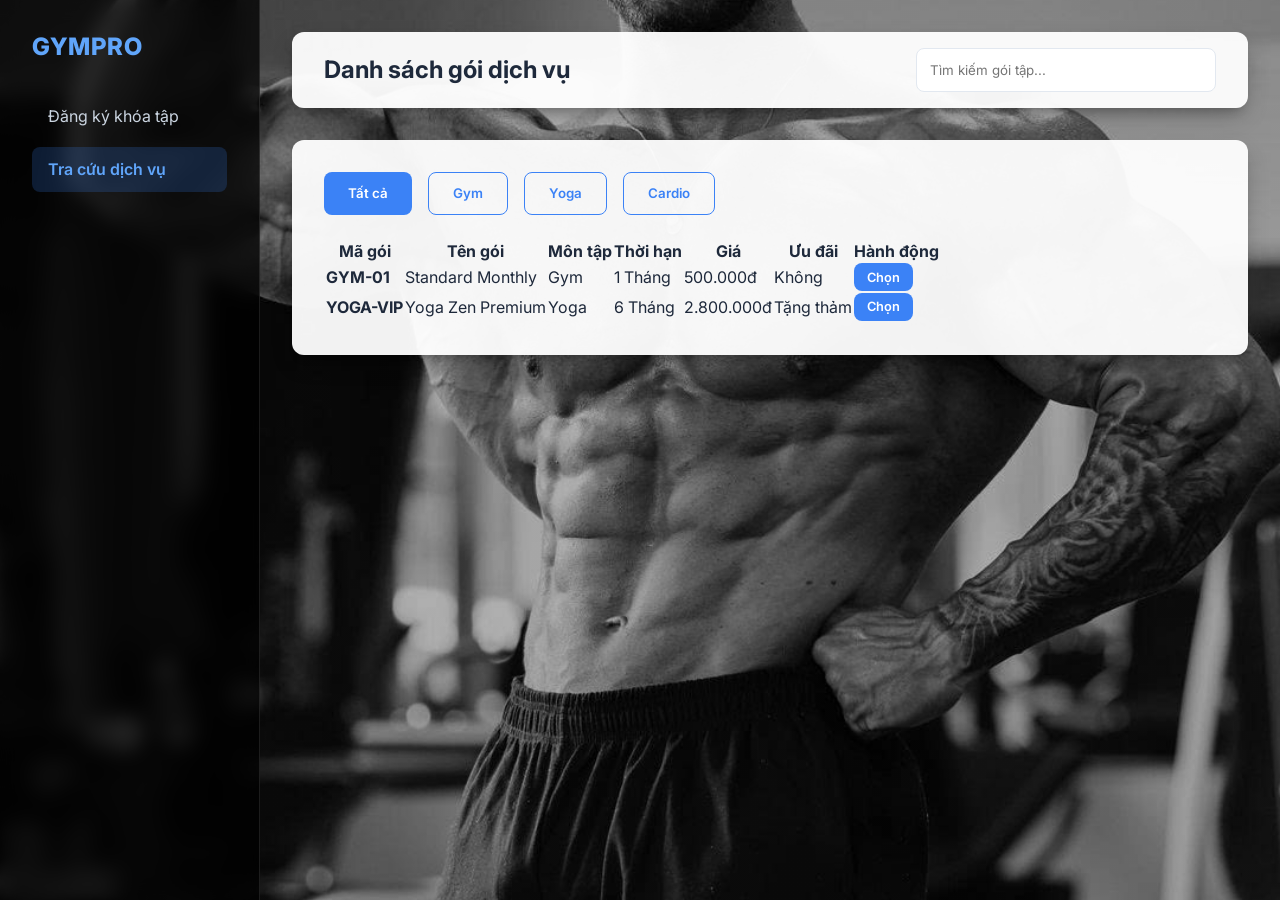
==== search.html @ 933e8056 "first commit" ====
<!doctype html>
<html lang="vi">
  <head>
    <meta charset="UTF-8" />
    <title>Tra cứu gói tập - GymPro</title>
    <link rel="stylesheet" href="style.css" />
  </head>
  <body>
    <!-- Sidebar tương tự index.html -->
    <nav class="sidebar">
      <div class="logo">GymPro</div>
      <ul class="menu-list">
        <li class="menu-item">
          <a href="index.html" class="menu-link">Đăng ký khóa tập</a>
        </li>
        <li class="menu-item">
          <a href="search.html" class="menu-link active">Tra cứu dịch vụ</a>
        </li>
      </ul>
    </nav>

    <main class="main-content">
      <header>
        <h2>Danh sách gói dịch vụ</h2>
        <input
          type="text"
          placeholder="Tìm kiếm gói tập..."
          style="width: 300px"
        />
      </header>

      <section class="card">
        <div style="margin-bottom: 1.5rem; display: flex; gap: 1rem">
          <button class="btn btn-primary">Tất cả</button>
          <button class="btn btn-outline">Gym</button>
          <button class="btn btn-outline">Yoga</button>
          <button class="btn btn-outline">Cardio</button>
        </div>

        <table>
          <thead>
            <tr>
              <th>Mã gói</th>
              <th>Tên gói</th>
              <th>Môn tập</th>
              <th>Thời hạn</th>
              <th>Giá</th>
              <th>Ưu đãi</th>
              <th>Hành động</th>
            </tr>
          </thead>
          <tbody>
            <tr>
              <td><b>GYM-01</b></td>
              <td>Standard Monthly</td>
              <td>Gym</td>
              <td>1 Tháng</td>
              <td>500.000đ</td>
              <td>Không</td>
              <td>
                <a
                  href="index.html"
                  class="btn btn-primary"
                  style="padding: 0.4rem 0.8rem; font-size: 0.8rem"
                  >Chọn</a
                >
              </td>
            </tr>
            <tr>
              <td><b>YOGA-VIP</b></td>
              <td>Yoga Zen Premium</td>
              <td>Yoga</td>
              <td>6 Tháng</td>
              <td>2.800.000đ</td>
              <td>Tặng thảm</td>
              <td>
                <a
                  href="index.html"
                  class="btn btn-primary"
                  style="padding: 0.4rem 0.8rem; font-size: 0.8rem"
                  >Chọn</a
                >
              </td>
            </tr>
          </tbody>
        </table>
      </section>
    </main>
  </body>
</html>
---- style.css ----
@import url("https://fonts.googleapis.com/css2?family=Inter:wght@300;400;500;600;700&display=swap");

:root {
  --primary: #3b82f6;
  --primary-light: #60a5fa;
  --bg-light: #dbeafe;
  --text-dark: #1e293b;
  --text-gray: #64748b;
  --white: #ffffff;
  --shadow:
    0 10px 25px -5px rgba(0, 0, 0, 0.3), 0 8px 10px -6px rgba(0, 0, 0, 0.2);
  --radius: 12px;
  --transition: all 0.3s ease;
}

* {
  margin: 0;
  padding: 0;
  box-sizing: border-box;
  font-family: "Inter", sans-serif;
}

body {
  /* Lớp phủ mờ ở mức 0.3 để ảnh sáng sủa */
  background-image:
    linear-gradient(rgba(0, 0, 0, 0.3), rgba(0, 0, 0, 0.3)), url("ANHGYM.jpg");
  background-size: cover;
  background-position: center;
  background-attachment: fixed;
  background-repeat: no-repeat;
  color: var(--white);
  display: flex;
  min-height: 100vh;
}

/* --- Layout chính --- */
.sidebar {
  width: 260px;
  background: rgba(0, 0, 0, 0.75);
  backdrop-filter: blur(10px);
  border-right: 1px solid rgba(255, 255, 255, 0.1);
  padding: 2rem;
  position: fixed;
  height: 100vh;
}

.main-content {
  margin-left: 260px;
  width: calc(100% - 260px);
  padding: 2rem;
}

header {
  display: flex;
  justify-content: space-between;
  align-items: center;
  margin-bottom: 2rem;
  background: rgba(255, 255, 255, 0.95);
  color: var(--text-dark);
  padding: 1rem 2rem;
  border-radius: var(--radius);
  box-shadow: var(--shadow);
}

.logo {
  font-size: 1.5rem;
  font-weight: 800;
  color: var(--primary-light);
  text-transform: uppercase;
  letter-spacing: 1px;
}

/* --- Menu Sidebar --- */
.menu-list {
  list-style: none;
  margin-top: 2rem;
}

.menu-item {
  margin-bottom: 0.5rem;
}

.menu-link {
  text-decoration: none;
  color: #cbd5e1;
  padding: 0.8rem 1rem;
  display: block;
  border-radius: 8px;
  transition: var(--transition);
}

.menu-link.active,
.menu-link:hover {
  background: rgba(59, 130, 246, 0.2);
  color: var(--primary-light);
  font-weight: 600;
}

/* --- Form & UI Elements --- */
.card {
  background: rgba(255, 255, 255, 0.95);
  color: var(--text-dark);
  padding: 2rem;
  border-radius: var(--radius);
  box-shadow: var(--shadow);
}

.form-group {
  margin-bottom: 1.5rem;
}

label {
  display: block;
  margin-bottom: 0.5rem;
  font-weight: 500;
  font-size: 0.9rem;
  color: var(--text-dark);
}

input,
select {
  width: 100%;
  padding: 0.8rem;
  border: 1px solid #e2e8f0;
  border-radius: 8px;
  outline: none;
  transition: var(--transition);
  background: var(--white);
  color: var(--text-dark);
}

input:focus,
select:focus {
  border-color: var(--primary);
  box-shadow: 0 0 0 3px rgba(59, 130, 246, 0.1);
}

/* --- Buttons --- */
.btn {
  padding: 0.8rem 1.5rem;
  border-radius: 8px;
  border: none;
  cursor: pointer;
  font-weight: 600;
  transition: var(--transition);
  text-decoration: none;
  display: inline-block;
  text-align: center;
}

.btn-primary {
  background: var(--primary);
  color: white;
}
.btn-primary:hover {
  background: #2563eb;
  transform: translateY(-2px);
}

.btn-outline {
  border: 1px solid var(--primary);
  color: var(--primary);
  background: transparent;
}
.btn-outline:hover {
  background: var(--bg-light);
}

.btn-danger {
  background: #fee2e2;
  color: #ef4444;
}

/* Responsive cơ bản */
@media (max-width: 768px) {
  .sidebar {
    display: none;
  }
  .main-content {
    margin-left: 0;
    width: 100%;
  }
}
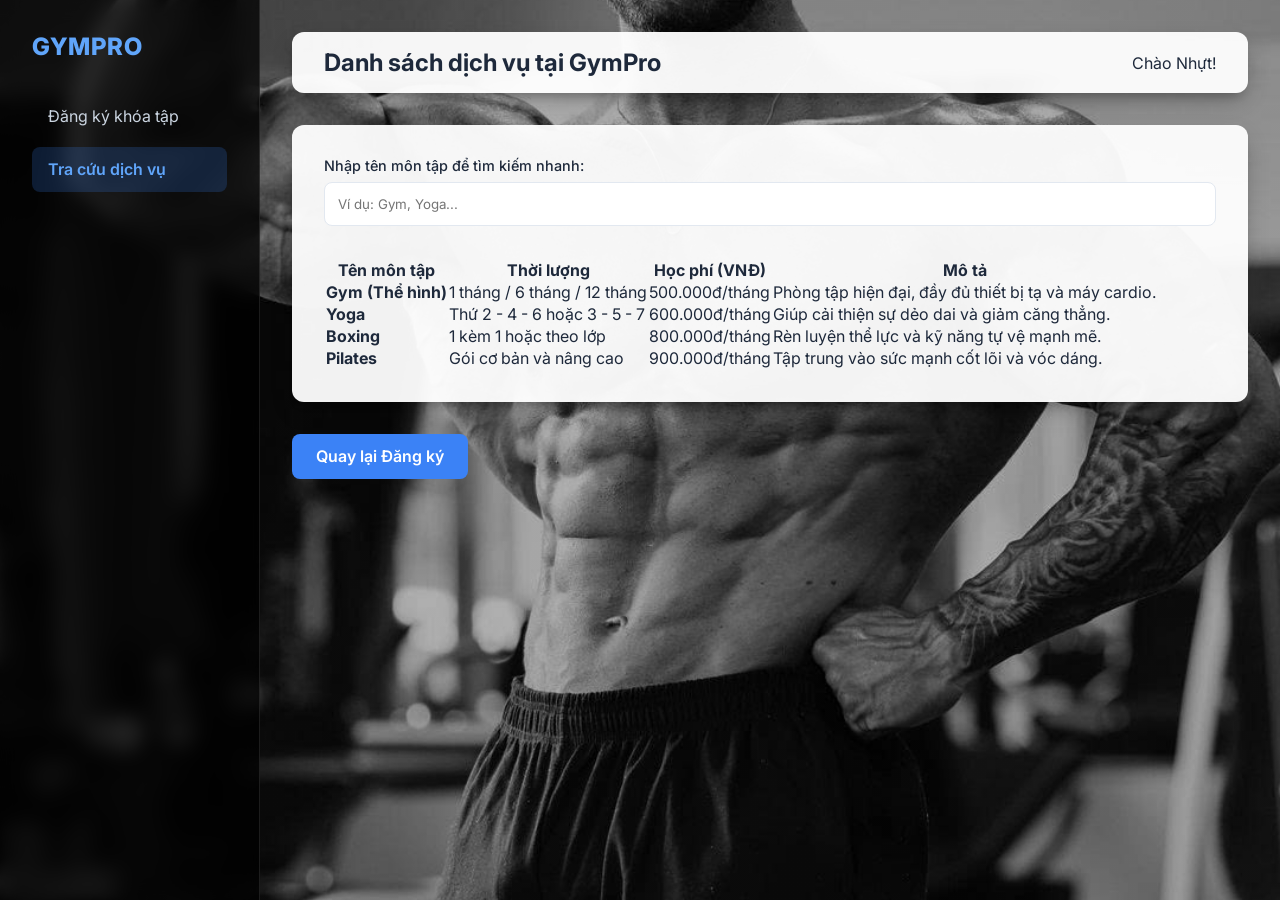
==== commit 2f506056: "Cập nhật menu và thêm trang Tra cứu dịch vụ" ====
--- a/search.html
+++ b/search.html
@@ -2,11 +2,10 @@
 <html lang="vi">
   <head>
     <meta charset="UTF-8" />
-    <title>Tra cứu gói tập - GymPro</title>
+    <title>Tra cứu dịch vụ - GymPro</title>
     <link rel="stylesheet" href="style.css" />
   </head>
   <body>
-    <!-- Sidebar tương tự index.html -->
     <nav class="sidebar">
       <div class="logo">GymPro</div>
       <ul class="menu-list">
@@ -21,70 +20,83 @@
 
     <main class="main-content">
       <header>
-        <h2>Danh sách gói dịch vụ</h2>
-        <input
-          type="text"
-          placeholder="Tìm kiếm gói tập..."
-          style="width: 300px"
-        />
+        <h2>Danh sách dịch vụ tại GymPro</h2>
+        <div class="user-info">Chào Nhựt!</div>
       </header>
 
       <section class="card">
-        <div style="margin-bottom: 1.5rem; display: flex; gap: 1rem">
-          <button class="btn btn-primary">Tất cả</button>
-          <button class="btn btn-outline">Gym</button>
-          <button class="btn btn-outline">Yoga</button>
-          <button class="btn btn-outline">Cardio</button>
+        <div class="form-group" style="margin-bottom: 2rem">
+          <label>Nhập tên môn tập để tìm kiếm nhanh:</label>
+          <input
+            type="text"
+            id="searchInput"
+            placeholder="Ví dụ: Gym, Yoga..."
+            onkeyup="filterServices()"
+          />
         </div>
 
-        <table>
+        <table id="serviceTable">
           <thead>
             <tr>
-              <th>Mã gói</th>
-              <th>Tên gói</th>
-              <th>Môn tập</th>
-              <th>Thời hạn</th>
-              <th>Giá</th>
-              <th>Ưu đãi</th>
-              <th>Hành động</th>
+              <th>Tên môn tập</th>
+              <th>Thời lượng</th>
+              <th>Học phí (VNĐ)</th>
+              <th>Mô tả</th>
             </tr>
           </thead>
           <tbody>
             <tr>
-              <td><b>GYM-01</b></td>
-              <td>Standard Monthly</td>
-              <td>Gym</td>
-              <td>1 Tháng</td>
-              <td>500.000đ</td>
-              <td>Không</td>
-              <td>
-                <a
-                  href="index.html"
-                  class="btn btn-primary"
-                  style="padding: 0.4rem 0.8rem; font-size: 0.8rem"
-                  >Chọn</a
-                >
-              </td>
+              <td><strong>Gym (Thể hình)</strong></td>
+              <td>1 tháng / 6 tháng / 12 tháng</td>
+              <td>500.000đ/tháng</td>
+              <td>Phòng tập hiện đại, đầy đủ thiết bị tạ và máy cardio.</td>
             </tr>
             <tr>
-              <td><b>YOGA-VIP</b></td>
-              <td>Yoga Zen Premium</td>
-              <td>Yoga</td>
-              <td>6 Tháng</td>
-              <td>2.800.000đ</td>
-              <td>Tặng thảm</td>
-              <td>
-                <a
-                  href="index.html"
-                  class="btn btn-primary"
-                  style="padding: 0.4rem 0.8rem; font-size: 0.8rem"
-                  >Chọn</a
-                >
-              </td>
+              <td><strong>Yoga</strong></td>
+              <td>Thứ 2 - 4 - 6 hoặc 3 - 5 - 7</td>
+              <td>600.000đ/tháng</td>
+              <td>Giúp cải thiện sự dẻo dai và giảm căng thẳng.</td>
+            </tr>
+            <tr>
+              <td><strong>Boxing</strong></td>
+              <td>1 kèm 1 hoặc theo lớp</td>
+              <td>800.000đ/tháng</td>
+              <td>Rèn luyện thể lực và kỹ năng tự vệ mạnh mẽ.</td>
+            </tr>
+            <tr>
+              <td><strong>Pilates</strong></td>
+              <td>Gói cơ bản và nâng cao</td>
+              <td>900.000đ/tháng</td>
+              <td>Tập trung vào sức mạnh cốt lõi và vóc dáng.</td>
             </tr>
           </tbody>
         </table>
       </section>
+
+      <div style="margin-top: 2rem">
+        <a href="index.html" class="btn btn-primary">Quay lại Đăng ký</a>
+      </div>
     </main>
+
+    <script>
+      function filterServices() {
+        const input = document.getElementById("searchInput");
+        const filter = input.value.toUpperCase();
+        const table = document.getElementById("serviceTable");
+        const tr = table.getElementsByTagName("tr");
+
+        for (let i = 1; i < tr.length; i++) {
+          let td = tr[i].getElementsByTagName("td")[0];
+          if (td) {
+            let txtValue = td.textContent || td.innerText;
+            if (txtValue.toUpperCase().indexOf(filter) > -1) {
+              tr[i].style.display = "";
+            } else {
+              tr[i].style.display = "none";
+            }
+          }
+        }
+      }
+    </script>
   </body>
 </html>
